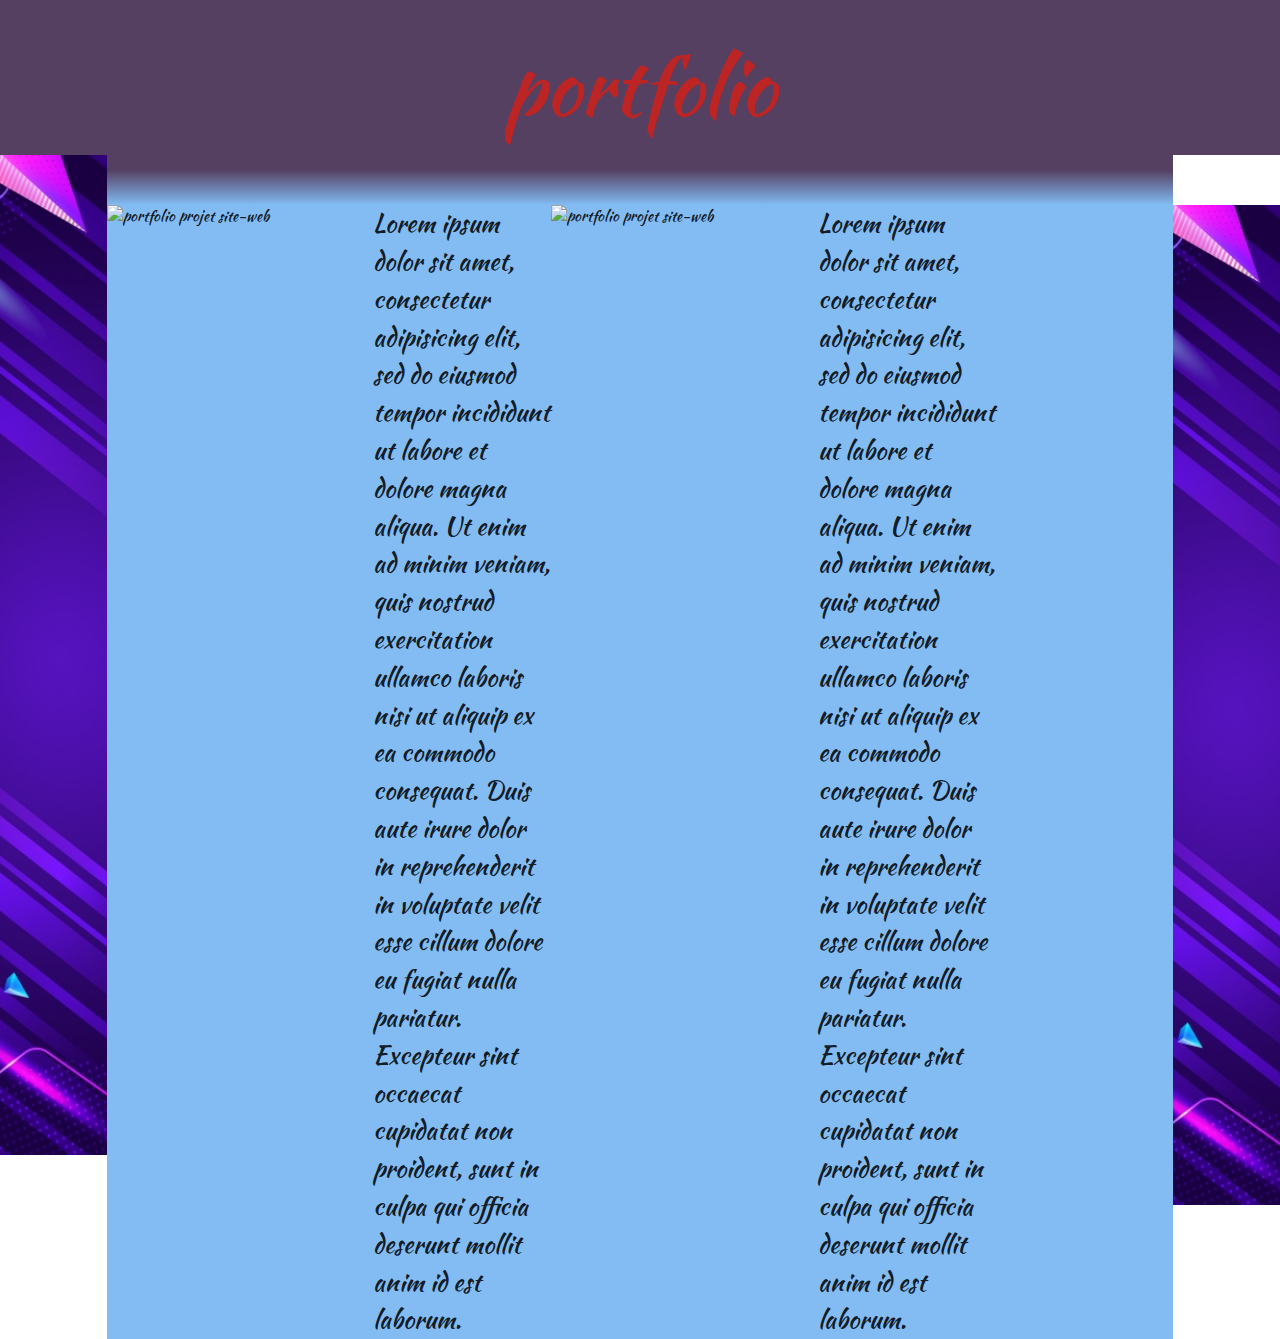
==== Quentin/ index.html @ b7d2b629 "in progress" ====
<!DOCTYPE html>
<html>
  <head>
    <!--Import Google Icon Font-->
    <link href="https://fonts.googleapis.com/icon?family=Material+Icons" rel="stylesheet">
    <!--Import materialize.css-->
    <link type="text/css" rel="stylesheet" href="css/materialize.css"  media="screen,projection"/>

    <!--Let browser know website is optimized for mobile-->
    <meta name="viewport" content="width=device-width, initial-scale=1.0"/>
    <title>portfolio</title>
    <link rel="stylesheet" href="css/style.css">
    <link rel="preconnect" href="https://fonts.googleapis.com">
<link rel="preconnect" href="https://fonts.gstatic.com" crossorigin>
<link href="https://fonts.googleapis.com/css2?family=Kaushan+Script&display=swap" rel="stylesheet">
  </head>

  <body>
    <div class="row">
        <header>
            <div class="col s12 m12 l12 title">
              <h1>portfolio</h1>
            </div>
        </header>
        <div class="main">
          <div class="col l1 parallax-container">
            <div class="parallax"><img src="img/banner.png"></div>
          </div>
          <div class="col s12 m12 l10 trans"></div>
          <div class="col s12 m12 l10 project">
            <img class="col s12 m12 l3" src="img/webq.png" alt="portfolio projet site-web">
            <p class="col s12 m12 l2 flow-text">Lorem ipsum dolor sit amet, consectetur adipisicing elit, sed do eiusmod tempor incididunt ut labore et dolore magna aliqua. Ut enim ad minim veniam, quis nostrud exercitation ullamco laboris nisi ut aliquip ex ea commodo consequat. Duis aute irure dolor in reprehenderit in voluptate velit esse cillum dolore eu fugiat nulla pariatur. Excepteur sint occaecat cupidatat non proident, sunt in culpa qui officia deserunt mollit anim id est laborum.</p>
            <img class="col s12 m12 l3" src="img/webq.png" alt="portfolio projet site-web">
            <p class="col s12 m12 l2 flow-text">Lorem ipsum dolor sit amet, consectetur adipisicing elit, sed do eiusmod tempor incididunt ut labore et dolore magna aliqua. Ut enim ad minim veniam, quis nostrud exercitation ullamco laboris nisi ut aliquip ex ea commodo consequat. Duis aute irure dolor in reprehenderit in voluptate velit esse cillum dolore eu fugiat nulla pariatur. Excepteur sint occaecat cupidatat non proident, sunt in culpa qui officia deserunt mollit anim id est laborum.<p>
          </div>
          <div class="col l1 parallax-container">
            <div class="parallax"><img src="img/banner.png"></div>
          </div>
        </div>
      </div>
    </div>
    <!--JavaScript at end of body for optimized loading-->
    <script type="text/javascript" src="js/jquery.js"></script>
    <script type="text/javascript" src="js/materialize.min.js"></script>
    <script type="text/javascript" src="js/script.js"></script>
  </body>
</html>
---- Quentin/css/style.css ----
html, body{
  padding: 0%;
  margin: 0%;
  width: 100%;
}
body{
  font-family: 'Kaushan Script', cursive;
}

.title{
  text-align: center;
  background-color: #554062;
}

.title h1{
  font-size: 80px;
  color: #bd2424;
}

p{
  margin: 0
}

.trans {
  height: 50px;
  background: linear-gradient(180deg, rgba(85,64,98,1) 30%, rgba(130,188,243,1) 100%);
}

.project{
  background-color: #82bcf3;
}

.parallax-container{
  z-index: 1;
  height: 1000px;
}
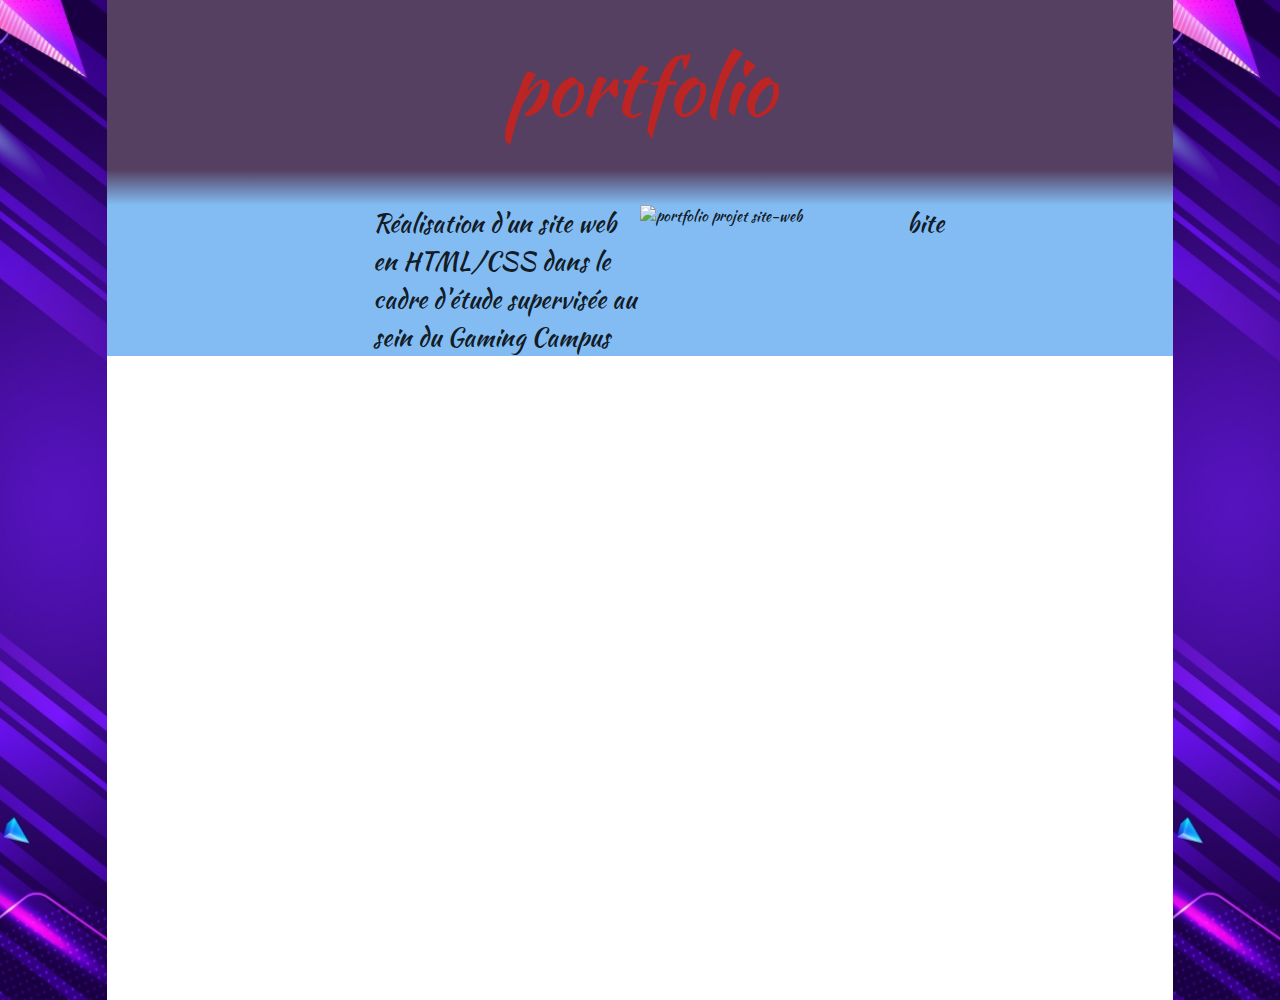
==== commit adbfa00c: "carrousel" ====
--- a/Quentin/ index.html
+++ b/Quentin/ index.html
@@ -17,25 +17,31 @@
 
   <body>
     <div class="row">
-        <header>
+      <div class="main">
+      <div class="col l1 parallax-container">
+        <div class="parallax"><img src="img/banner.png"></div>
+      </div>
+          <div class="col s12 m12 l10 project">
+            <header>
             <div class="col s12 m12 l12 title">
               <h1>portfolio</h1>
             </div>
-        </header>
-        <div class="main">
-          <div class="col l1 parallax-container">
-            <div class="parallax"><img src="img/banner.png"></div>
+          </header>
+            <div class="col s12 m12 l12 trans"></div>
+            <div class="carousel carousel-slider col s12 m12 l3">
+              <a class="carousel-item" href="#one!"><img src="img/webq.png"></a>
+              <a class="carousel-item" href="#two!"><img src="img/webg.png"></a>
+              <a class="carousel-item" href="#three!"><img src="img/webc1.png"></a>
+              <a class="carousel-item" href="#four!"><img src="img/webc2.png"></a>
+              <a class="carousel-item" href="#five!"><img src="img/webco.png"></a>
+            </div>
+            <p class="col s12 m12 l3 flow-text">Réalisation d'un site web en HTML/CSS dans le cadre d'étude supervisée au sein du Gaming Campus</p>
+            <img class="col s12 m12 l3" src="img/webq.png" alt="portfolio projet site-web">
+            <p class="col s12 m12 l3 flow-text">bite<p>
           </div>
-          <div class="col s12 m12 l10 trans"></div>
-          <div class="col s12 m12 l10 project">
-            <img class="col s12 m12 l3" src="img/webq.png" alt="portfolio projet site-web">
-            <p class="col s12 m12 l2 flow-text">Lorem ipsum dolor sit amet, consectetur adipisicing elit, sed do eiusmod tempor incididunt ut labore et dolore magna aliqua. Ut enim ad minim veniam, quis nostrud exercitation ullamco laboris nisi ut aliquip ex ea commodo consequat. Duis aute irure dolor in reprehenderit in voluptate velit esse cillum dolore eu fugiat nulla pariatur. Excepteur sint occaecat cupidatat non proident, sunt in culpa qui officia deserunt mollit anim id est laborum.</p>
-            <img class="col s12 m12 l3" src="img/webq.png" alt="portfolio projet site-web">
-            <p class="col s12 m12 l2 flow-text">Lorem ipsum dolor sit amet, consectetur adipisicing elit, sed do eiusmod tempor incididunt ut labore et dolore magna aliqua. Ut enim ad minim veniam, quis nostrud exercitation ullamco laboris nisi ut aliquip ex ea commodo consequat. Duis aute irure dolor in reprehenderit in voluptate velit esse cillum dolore eu fugiat nulla pariatur. Excepteur sint occaecat cupidatat non proident, sunt in culpa qui officia deserunt mollit anim id est laborum.<p>
-          </div>
-          <div class="col l1 parallax-container">
-            <div class="parallax"><img src="img/banner.png"></div>
-          </div>
+        </div>
+        <div class="col l1 parallax-container">
+          <div class="parallax"><img src="img/banner.png"></div>
         </div>
       </div>
     </div>
--- a/Quentin/css/style.css
+++ b/Quentin/css/style.css
@@ -21,13 +21,13 @@
   margin: 0
 }
 
+.project{
+  background-color: #82bcf3;
+}
+
 .trans {
   height: 50px;
   background: linear-gradient(180deg, rgba(85,64,98,1) 30%, rgba(130,188,243,1) 100%);
-}
-
-.project{
-  background-color: #82bcf3;
 }
 
 .parallax-container{
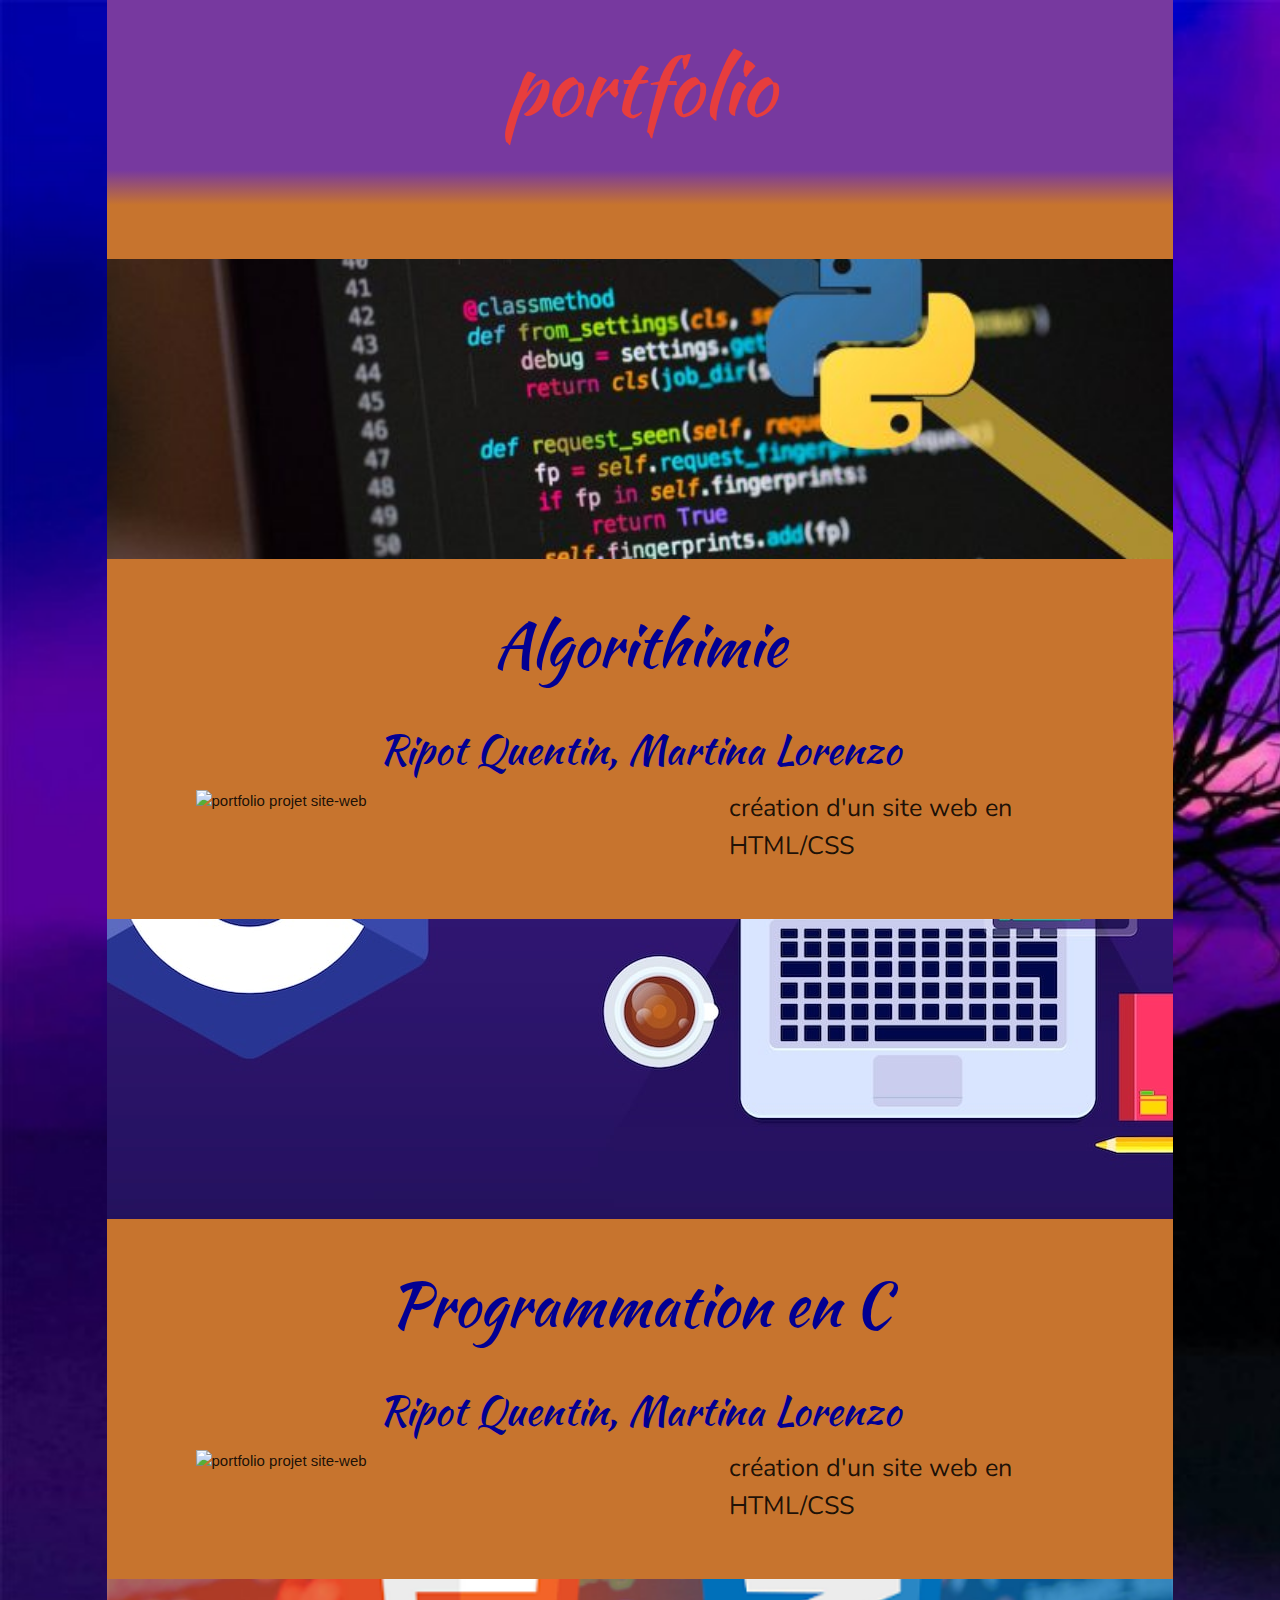
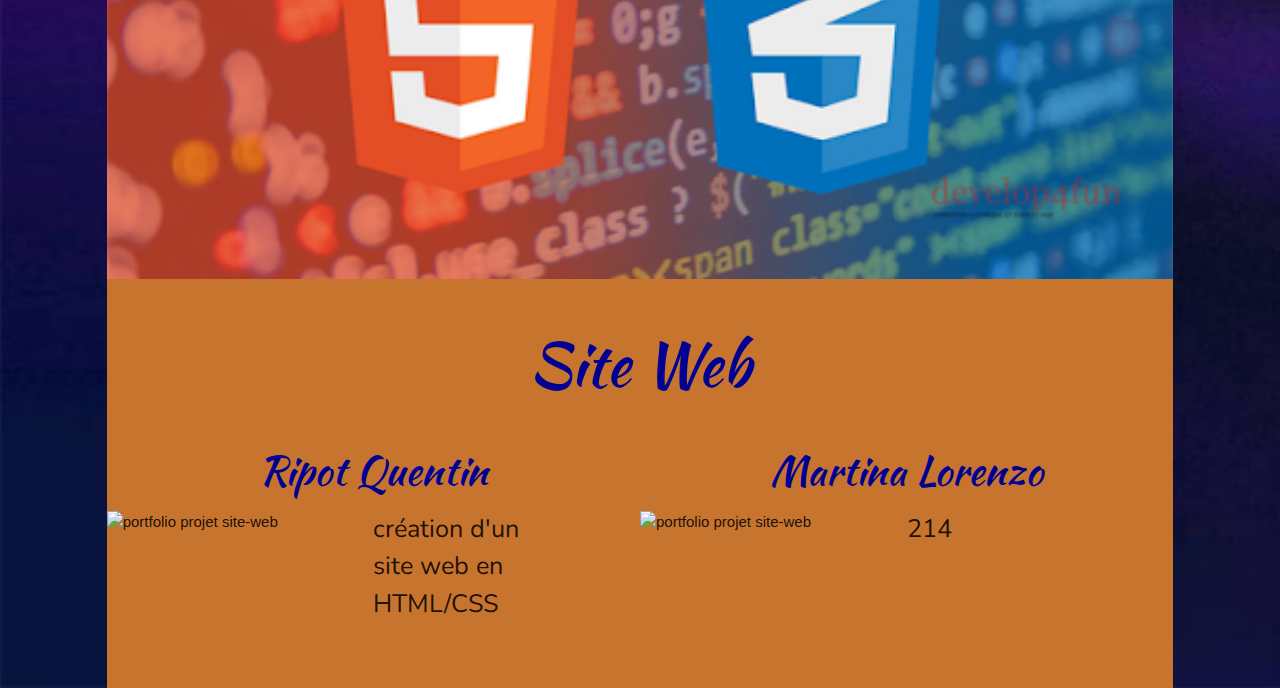
==== commit 5968e697: "mise en forme page d'accueil" ====
--- a/Quentin/ index.html
+++ b/Quentin/ index.html
@@ -11,40 +11,62 @@
     <title>portfolio</title>
     <link rel="stylesheet" href="css/style.css">
     <link rel="preconnect" href="https://fonts.googleapis.com">
-<link rel="preconnect" href="https://fonts.gstatic.com" crossorigin>
-<link href="https://fonts.googleapis.com/css2?family=Kaushan+Script&display=swap" rel="stylesheet">
+    <link rel="preconnect" href="https://fonts.gstatic.com" crossorigin>
+    <link href="https://fonts.googleapis.com/css2?family=Kaushan+Script&family=Nunito:wght@300&display=swap" rel="stylesheet">
   </head>
 
   <body>
-    <div class="row">
-      <div class="main">
-      <div class="col l1 parallax-container">
-        <div class="parallax"><img src="img/banner.png"></div>
-      </div>
-          <div class="col s12 m12 l10 project">
-            <header>
-            <div class="col s12 m12 l12 title">
-              <h1>portfolio</h1>
+      <div class="bg">
+        <header>
+          <div class="row">
+          <div class="col s12 m12 l10 offset-l1 title">
+            <h1>portfolio</h1>
+          </div>
+          <div class="col s12 m12 l10 offset-l1 trans"></div>
+        </div>
+        </header>
+
+        <div class="row">
+          <div class="col l10 offset-l1 bg_main">
+            <div class="col push projectpyth">
+              <div class="col s12 m12 l12 parallax-container">
+                <div class="parallax">
+                  <img src="img/prog.jpg">
+                </div>
+              </div>
+              <h2>Algorithimie</h2>
+              <h3 class="col s12 m12 l12">Ripot Quentin, Martina Lorenzo</h3>
+              <img class="col s12 m12 l6 offset-l1" src="img/webq.png" alt="portfolio projet site-web">
+              <p class="col s12 m12 l4 flow-text">création d'un site web en HTML/CSS</p>
             </div>
-          </header>
-            <div class="col s12 m12 l12 trans"></div>
-            <div class="carousel carousel-slider col s12 m12 l3">
-              <a class="carousel-item" href="#one!"><img src="img/webq.png"></a>
-              <a class="carousel-item" href="#two!"><img src="img/webg.png"></a>
-              <a class="carousel-item" href="#three!"><img src="img/webc1.png"></a>
-              <a class="carousel-item" href="#four!"><img src="img/webc2.png"></a>
-              <a class="carousel-item" href="#five!"><img src="img/webco.png"></a>
+            <div class="col push projectc">
+              <div class="col s12 m12 l12 parallax-container">
+                <div class="parallax">
+                  <img src="img/c.jpg">
+                </div>
+              </div>
+              <h2>Programmation en C</h2>
+              <h3 class="col s12 m12 l12">Ripot Quentin, Martina Lorenzo</h3>
+              <img class="col s12 m12 l6 offset-l1" src="img/webq.png" alt="portfolio projet site-web">
+              <p class="col s12 m12 l4 flow-text">création d'un site web en HTML/CSS</p>
             </div>
-            <p class="col s12 m12 l3 flow-text">Réalisation d'un site web en HTML/CSS dans le cadre d'étude supervisée au sein du Gaming Campus</p>
-            <img class="col s12 m12 l3" src="img/webq.png" alt="portfolio projet site-web">
-            <p class="col s12 m12 l3 flow-text">bite<p>
+            <div class="projectweb">
+              <div class="col s12 m12 l12 parallax-container">
+                <div class="parallax">
+                  <img src="img/html.png">
+                </div>
+              </div>
+              <h2>Site Web</h2>
+              <h3 class="col s12 m12 l6">Ripot Quentin</h3>
+              <h3 class="col s12 m12 l6">Martina Lorenzo</h3>
+              <img class="col s12 m12 l3" src="img/webq.png" alt="portfolio projet site-web">
+              <p class="col s12 m12 l2 flow-text">création d'un site web en HTML/CSS</p>
+              <img class="col s12 m12 l3 offset-l1" src="img/webq.png" alt="portfolio projet site-web">
+              <p class="col s12 m12 l2 flow-text">214<p>
+            </div>
           </div>
         </div>
-        <div class="col l1 parallax-container">
-          <div class="parallax"><img src="img/banner.png"></div>
-        </div>
       </div>
-    </div>
     <!--JavaScript at end of body for optimized loading-->
     <script type="text/javascript" src="js/jquery.js"></script>
     <script type="text/javascript" src="js/materialize.min.js"></script>
--- a/Quentin/css/style.css
+++ b/Quentin/css/style.css
@@ -1,36 +1,60 @@
 html, body{
   padding: 0%;
   margin: 0%;
-  width: 100%;
 }
-body{
+h1, h2, h3, h4{
   font-family: 'Kaushan Script', cursive;
+  text-align: center;
+}
+
+.bg{
+  background-image: url(../img/bannera.jpg);
+  background-size: cover;
+
+  z-index: -1;
 }
 
 .title{
   text-align: center;
-  background-color: #554062;
+  background-color: #77399f;
 }
 
-.title h1{
+h1{
   font-size: 80px;
-  color: #bd2424;
+  color: #e73d3d;
+}
+
+h2{
+  font-size: 60px;
+  color: #020092;
+}
+
+h3{
+  font-size: 40px;
+  color: #020092;
 }
 
 p{
-  margin: 0
-}
-
-.project{
-  background-color: #82bcf3;
+  font-family: 'Nunito', sans-serif;
+  margin: 0;
 }
 
 .trans {
   height: 50px;
-  background: linear-gradient(180deg, rgba(85,64,98,1) 30%, rgba(130,188,243,1) 100%);
+  background: linear-gradient(180deg, rgba(119,57,159,1) 30%, rgba(199,116,46,1) 100%);
 }
 
-.parallax-container{
-  z-index: 1;
-  height: 1000px;
+.bg_main{
+  background-color: #c7742e;
+  padding-bottom: 5%;
 }
+
+.parallax-container {
+  margin-top: 5%;
+  margin-bottom: 5%;
+  height: 300px;
+}
+
+.parallax-container .parallax {
+  z-index: 2;
+}
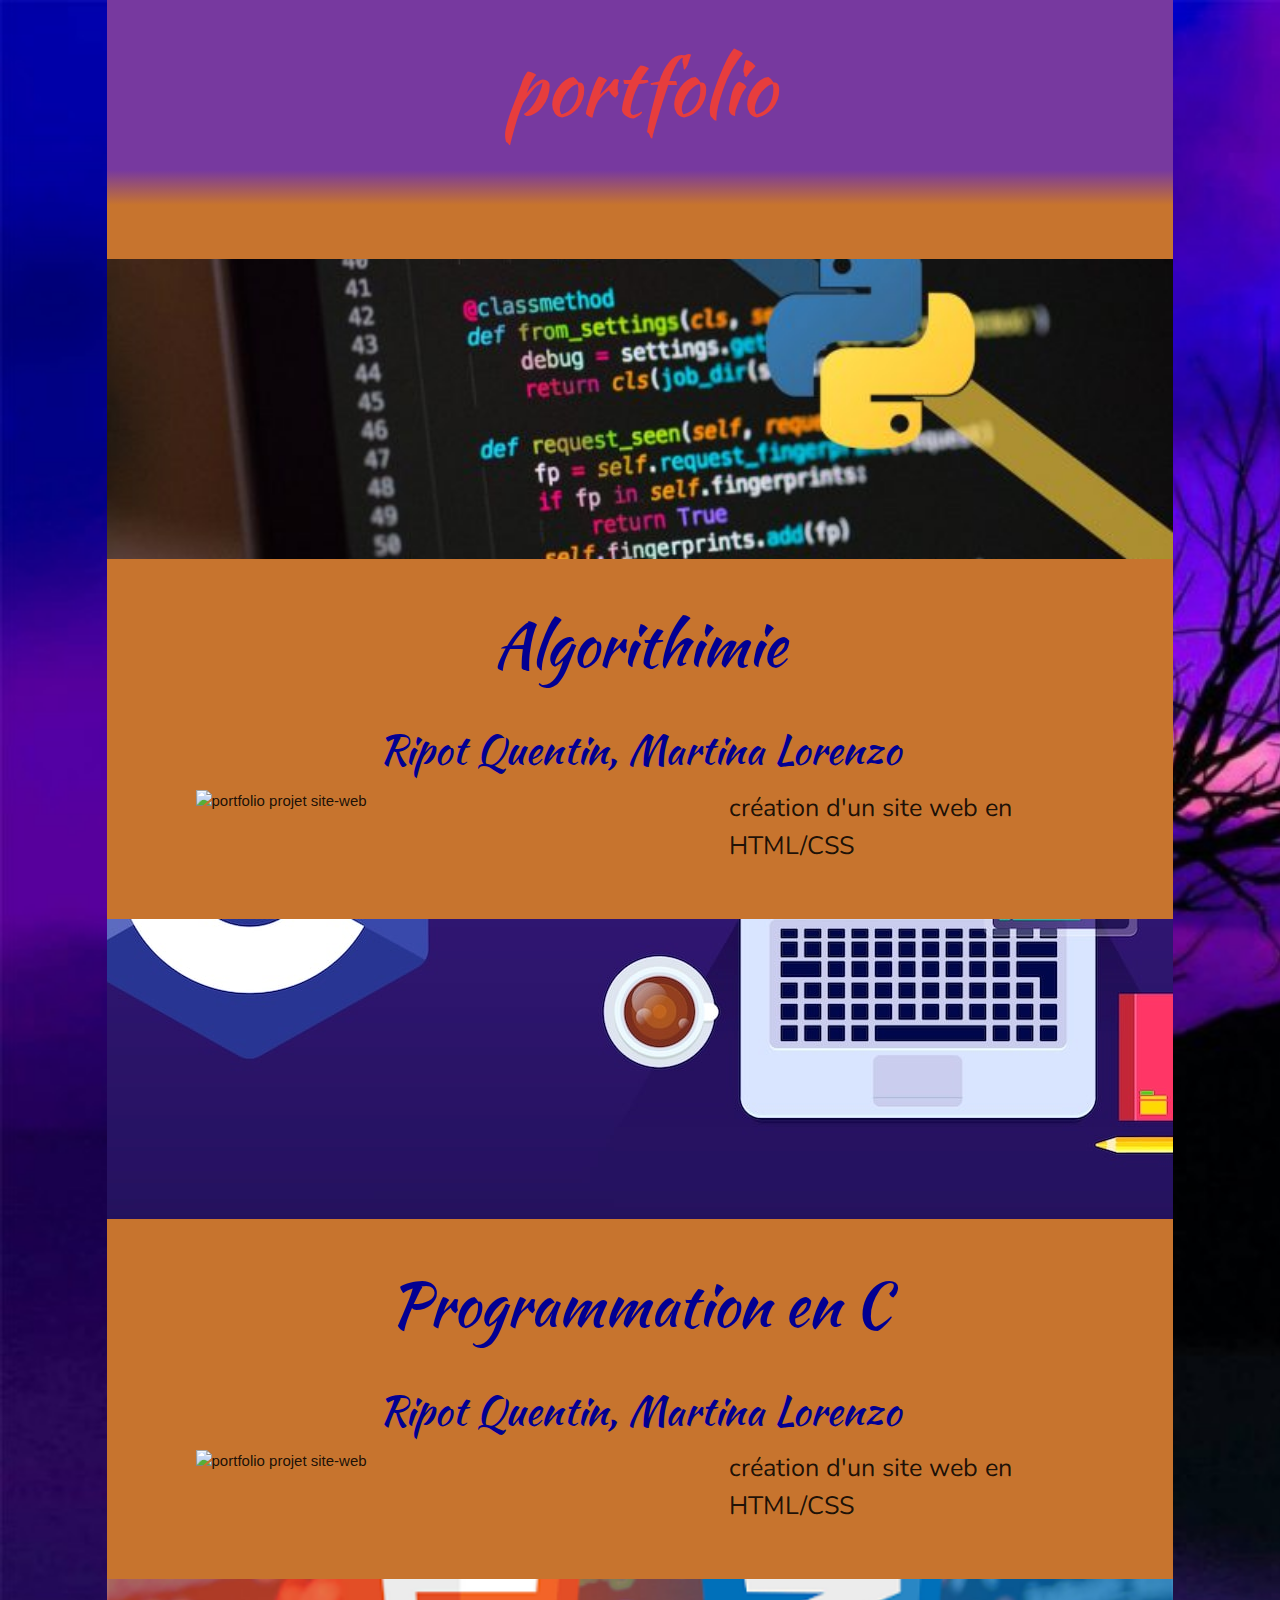
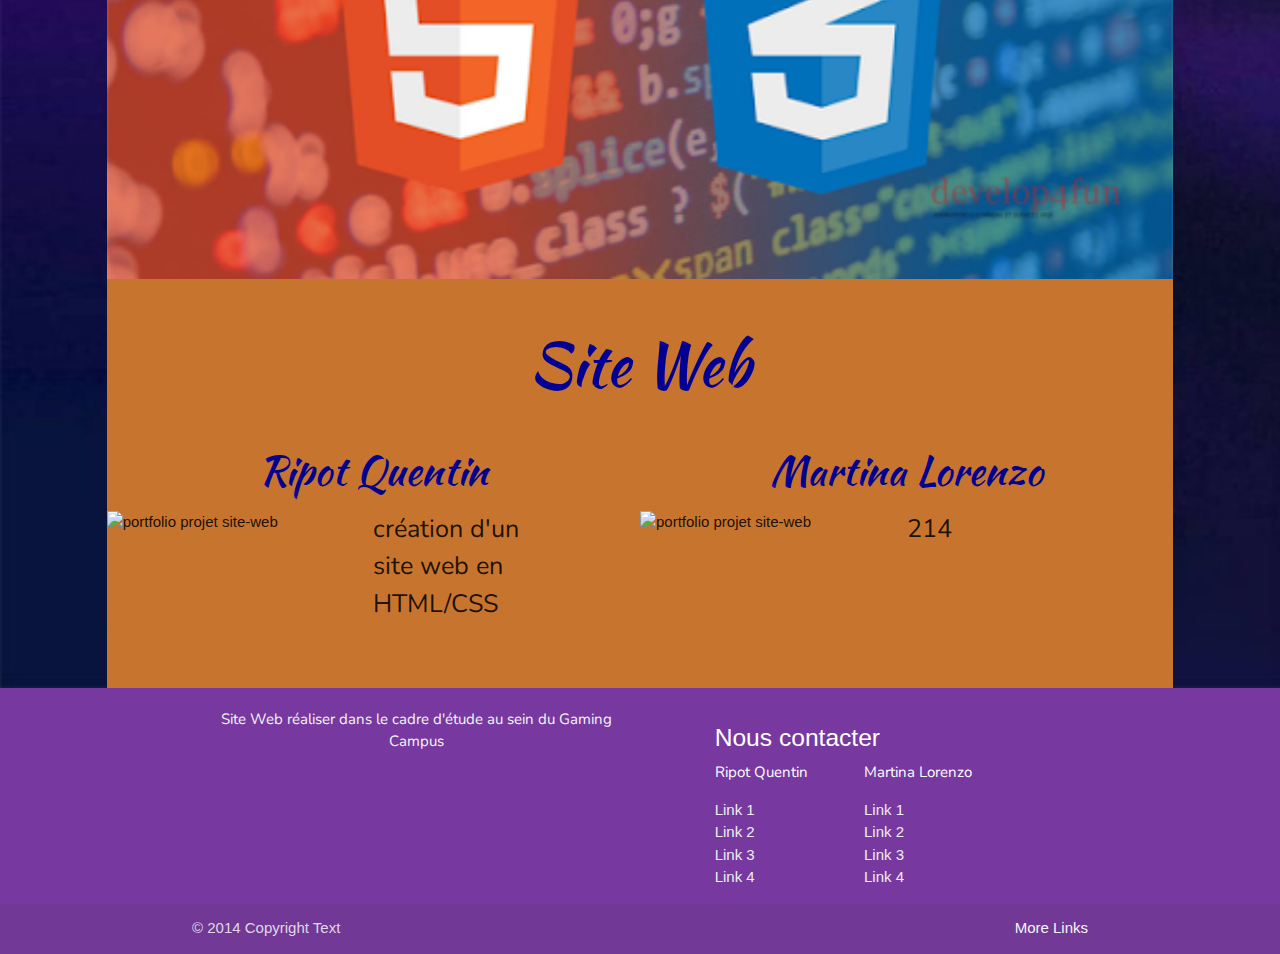
==== commit 96dc6514: "ptit a ptit je te pete le fiak" ====
--- a/Quentin/ index.html
+++ b/Quentin/ index.html
@@ -67,6 +67,38 @@
           </div>
         </div>
       </div>
+      <footer class="page-footer">
+        <div class="container">
+          <div class="row">
+            <div class="col l6 s12 text_footer">
+              <p class="grey-text text-lighten-4 center-align valign-wrapper">Site Web réaliser dans le cadre d'étude au sein du Gaming Campus</p>
+            </div>
+            <div class="col l4 offset-l1 s12">
+              <h5 class="white-text">Nous contacter</h5>
+              <p class="col s12 l6 left-align">Ripot Quentin</p>
+              <p class="col s12 l6">Martina Lorenzo</p>
+              <ul class="col l6 left-align">
+                <li><a class="grey-text text-lighten-3" href="#!">Link 1</a></li>
+                <li><a class="grey-text text-lighten-3" href="#!">Link 2</a></li>
+                <li><a class="grey-text text-lighten-3" href="#!">Link 3</a></li>
+                <li><a class="grey-text text-lighten-3" href="#!">Link 4</a></li>
+              </ul>
+              <ul class="col l6 left-align">
+                <li><a class="grey-text text-lighten-3" href="#!">Link 1</a></li>
+                <li><a class="grey-text text-lighten-3" href="#!">Link 2</a></li>
+                <li><a class="grey-text text-lighten-3" href="#!">Link 3</a></li>
+                <li><a class="grey-text text-lighten-3" href="#!">Link 4</a></li>
+              </ul>
+            </div>
+          </div>
+        </div>
+        <div class="footer-copyright">
+          <div class="container">
+          © 2014 Copyright Text
+          <a class="grey-text text-lighten-4 right" href="#!">More Links</a>
+          </div>
+        </div>
+      </footer>
     <!--JavaScript at end of body for optimized loading-->
     <script type="text/javascript" src="js/jquery.js"></script>
     <script type="text/javascript" src="js/materialize.min.js"></script>
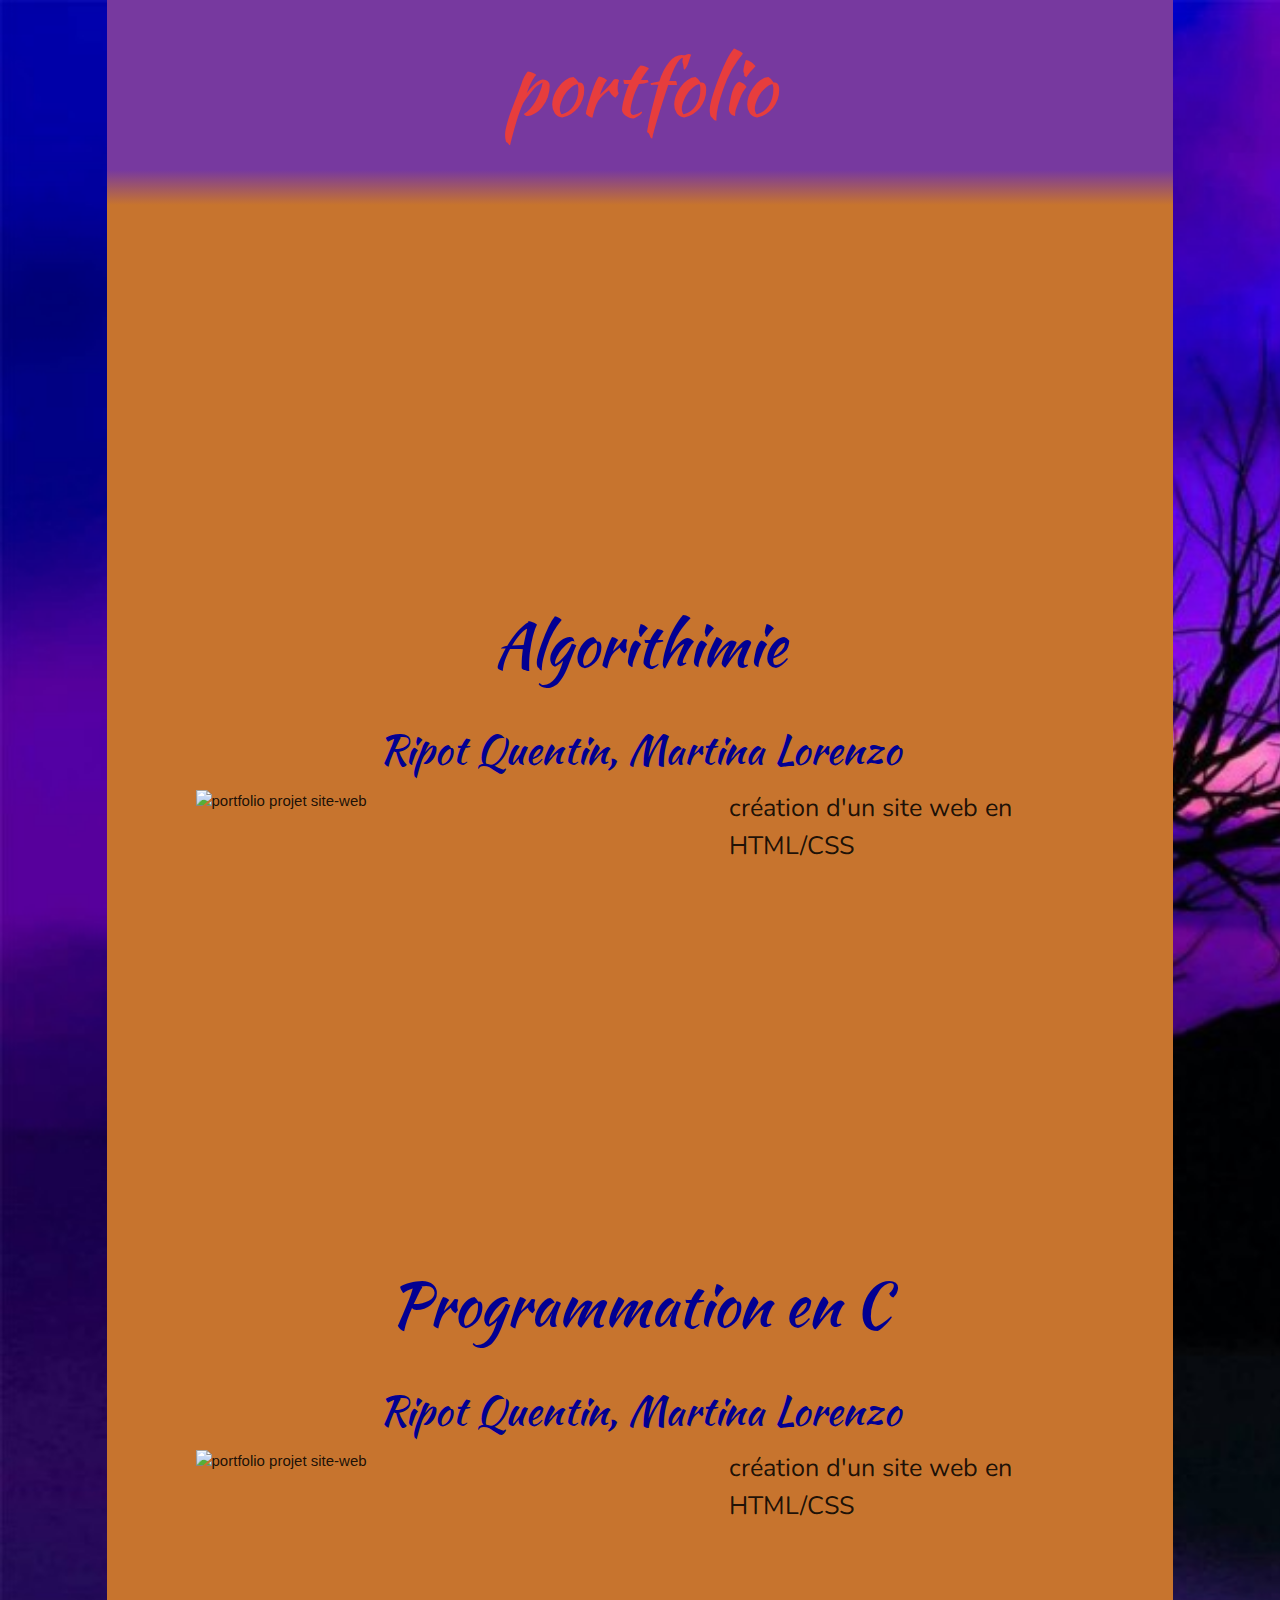
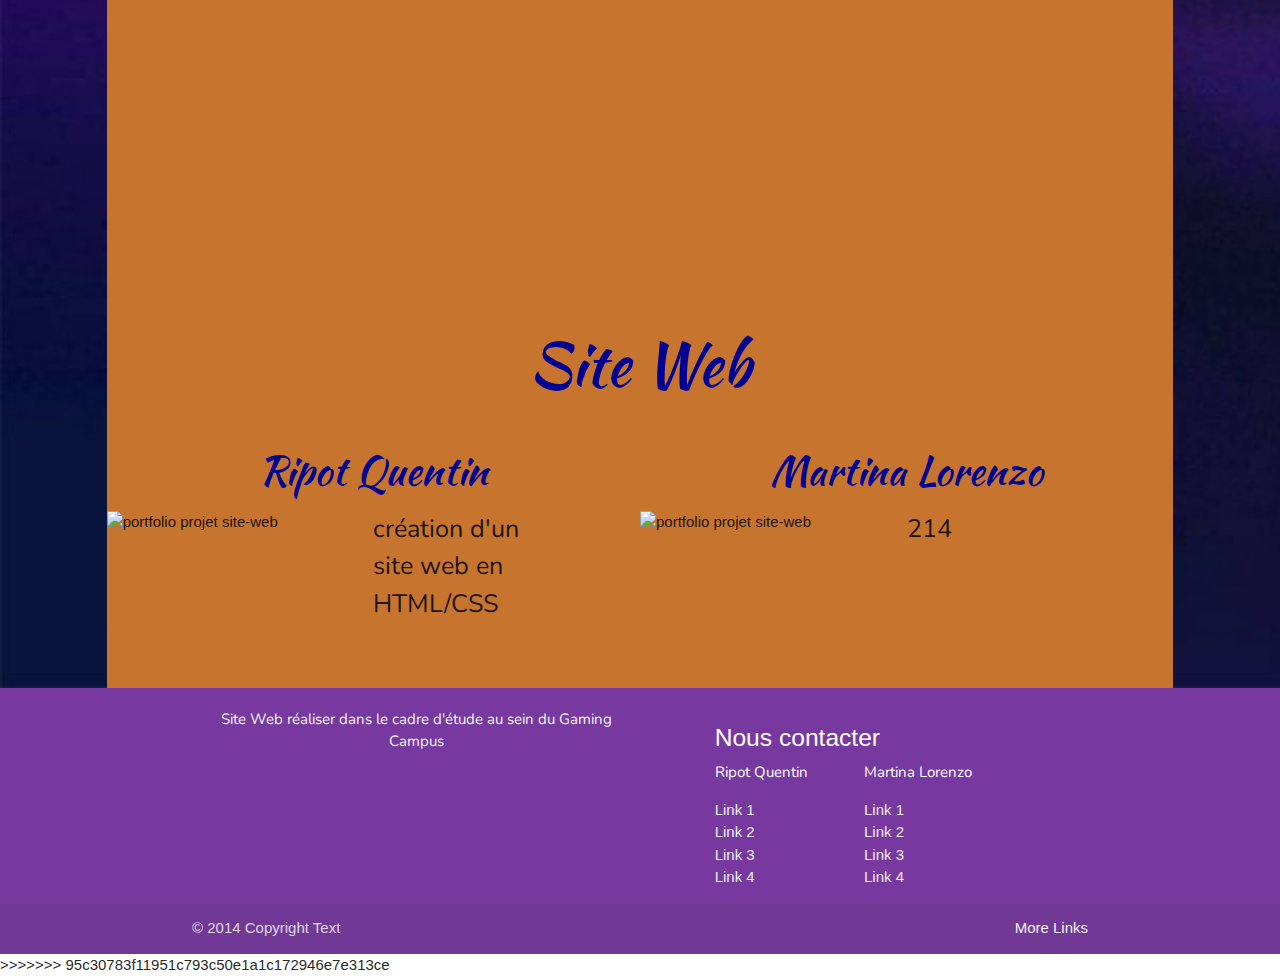
==== commit 078291da: "Merge branch 'master' of https://github.com/KingPrime69/projet-4" ====
--- a/Quentin/ index.html
+++ b/Quentin/ index.html
@@ -99,6 +99,7 @@
           </div>
         </div>
       </footer>
+>>>>>>> 95c30783f11951c793c50e1a1c172946e7e313ce
     <!--JavaScript at end of body for optimized loading-->
     <script type="text/javascript" src="js/jquery.js"></script>
     <script type="text/javascript" src="js/materialize.min.js"></script>
--- a/Quentin/css/style.css
+++ b/Quentin/css/style.css
@@ -39,6 +39,10 @@
   margin: 0;
 }
 
+.project{
+  background-color: #82bcf3;
+}
+
 .trans {
   height: 50px;
   background: linear-gradient(180deg, rgba(119,57,159,1) 30%, rgba(199,116,46,1) 100%);
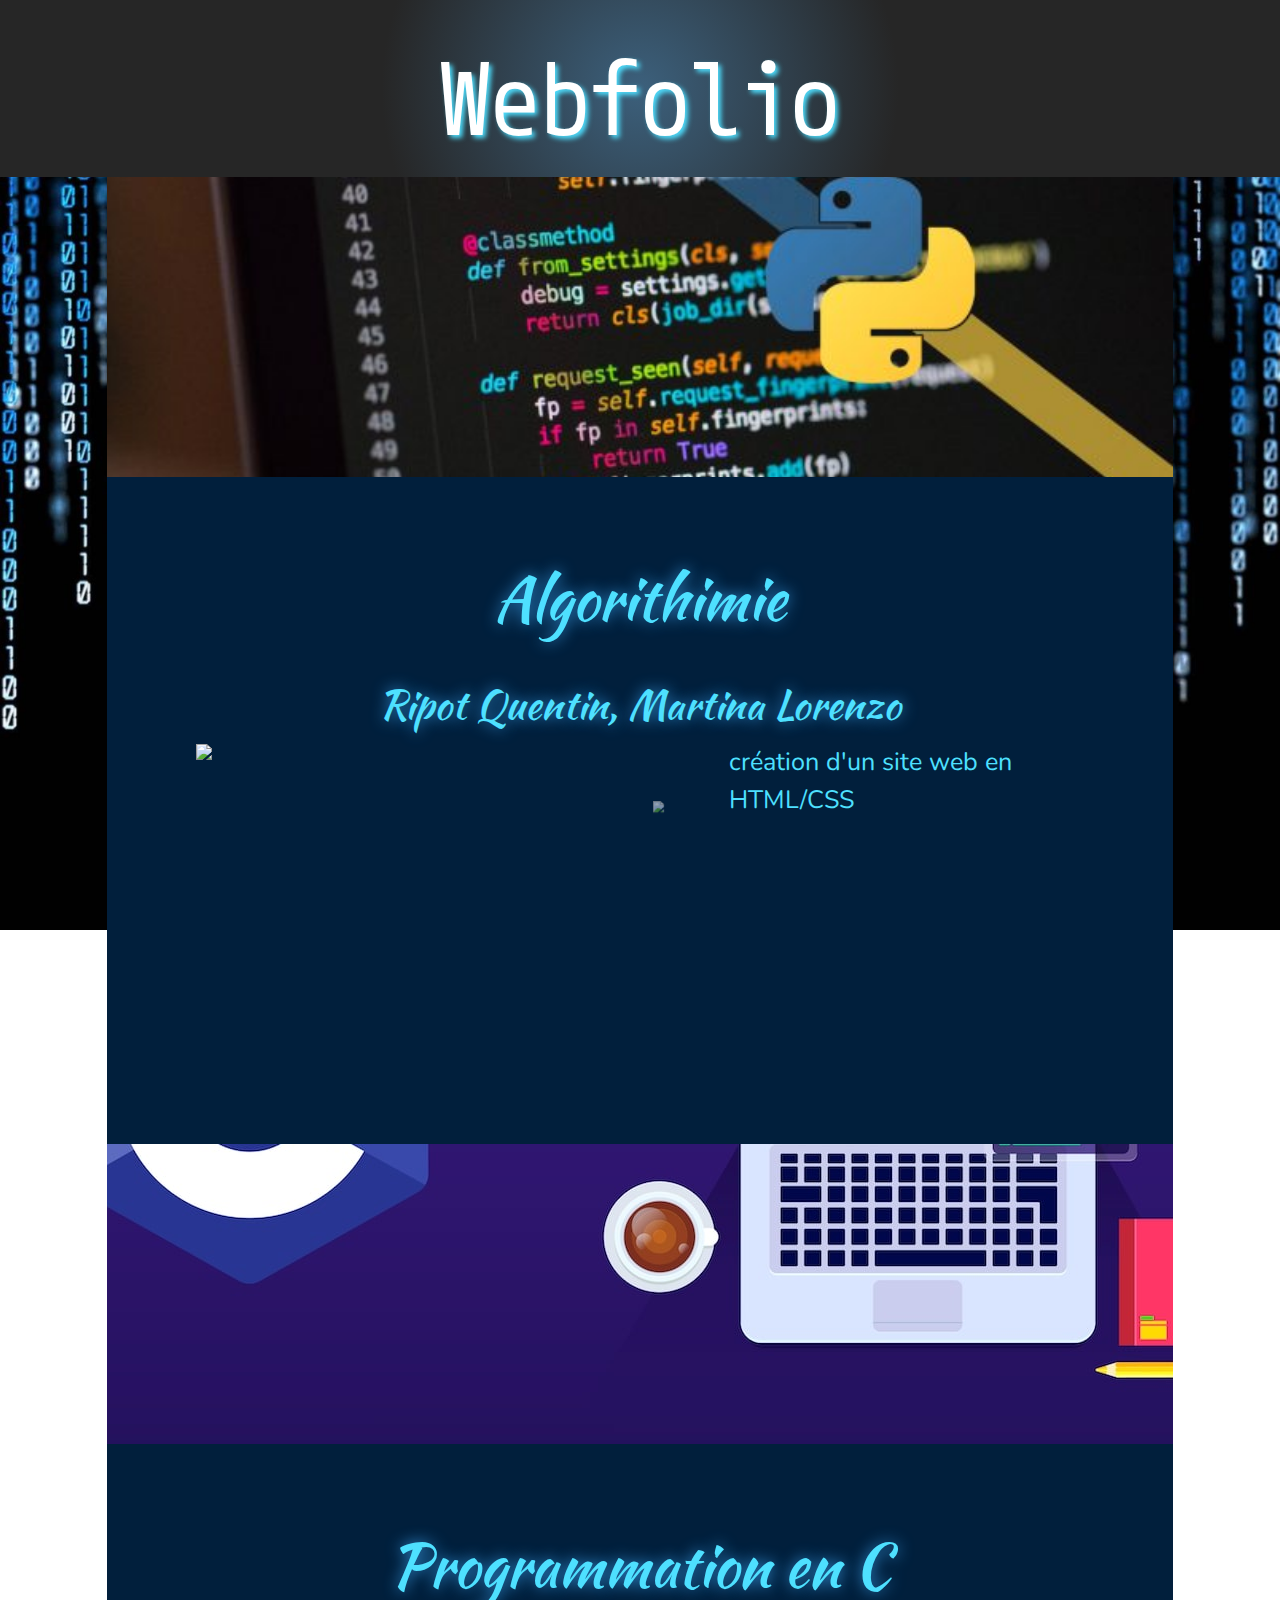
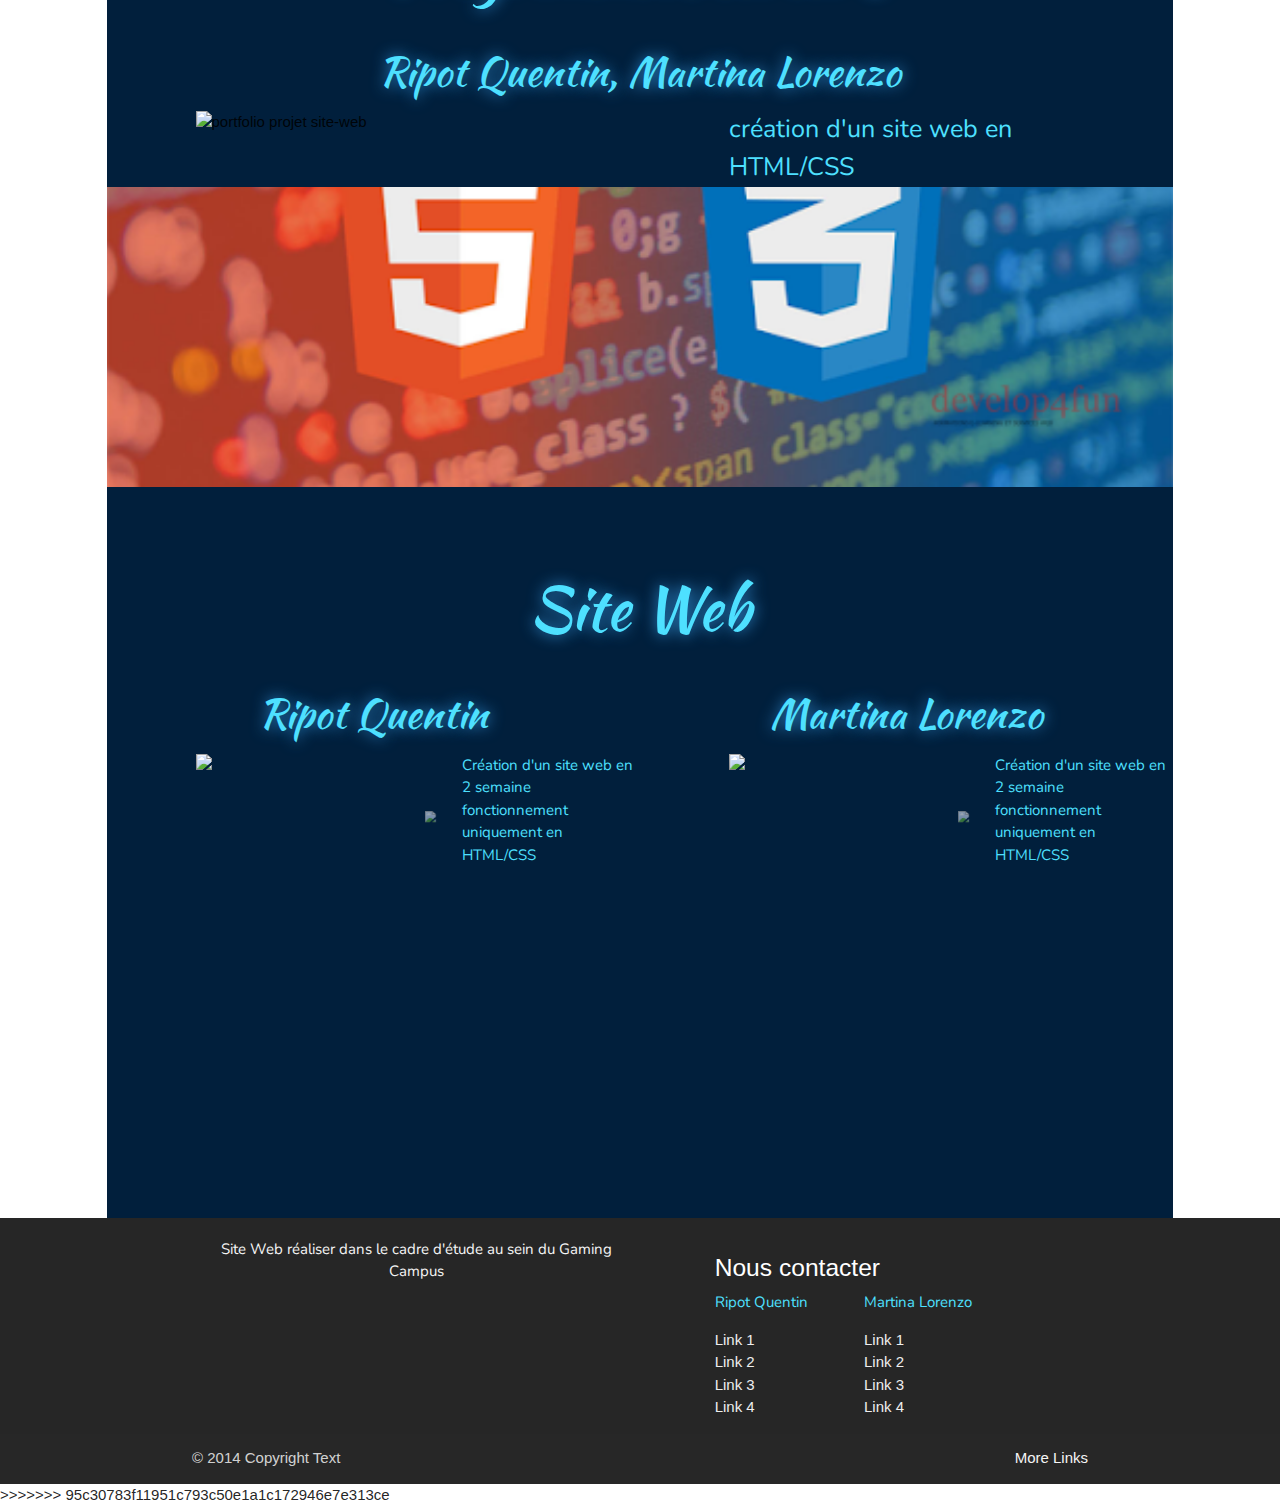
==== commit 790334d9: "new design" ====
--- a/Quentin/ index.html
+++ b/Quentin/ index.html
@@ -13,39 +13,45 @@
     <link rel="preconnect" href="https://fonts.googleapis.com">
     <link rel="preconnect" href="https://fonts.gstatic.com" crossorigin>
     <link href="https://fonts.googleapis.com/css2?family=Kaushan+Script&family=Nunito:wght@300&display=swap" rel="stylesheet">
+    <link href="https://fonts.googleapis.com/css2?family=M+PLUS+Code+Latin:wght@500&display=swap" rel="stylesheet">
   </head>
 
   <body>
       <div class="bg">
         <header>
           <div class="row">
-          <div class="col s12 m12 l10 offset-l1 title">
-            <h1>portfolio</h1>
+          <div class="col s12 m12 l12 title">
+            <h1>Webfolio</h1>
           </div>
-          <div class="col s12 m12 l10 offset-l1 trans"></div>
         </div>
         </header>
 
         <div class="row">
           <div class="col l10 offset-l1 bg_main">
-            <div class="col push projectpyth">
+            <div class="projectpyth">
               <div class="col s12 m12 l12 parallax-container">
                 <div class="parallax">
                   <img src="img/prog.jpg">
                 </div>
               </div>
-              <h2>Algorithimie</h2>
+              <h2 class="col s12 m12 l12">Algorithimie</h2>
               <h3 class="col s12 m12 l12">Ripot Quentin, Martina Lorenzo</h3>
-              <img class="col s12 m12 l6 offset-l1" src="img/webq.png" alt="portfolio projet site-web">
+              <div class="col s12 m12 l6 offset-l1 carousel carousel-slider">
+                <a class="carousel-item" href="#one!"><img src="img/mainq.png"></a>
+                <a class="carousel-item" href="#two!"><img src="img/blueq.png"></a>
+                <a class="carousel-item" href="#three!"><img src="img/greenq.png"></a>
+                <a class="carousel-item" href="#four!"><img src="img/redq.png"></a>
+                <a class="carousel-item" href="#five!"><img src="img/codehtml.png"></a>
+              </div>
               <p class="col s12 m12 l4 flow-text">création d'un site web en HTML/CSS</p>
             </div>
-            <div class="col push projectc">
+            <div class="projectc">
               <div class="col s12 m12 l12 parallax-container">
                 <div class="parallax">
                   <img src="img/c.jpg">
                 </div>
               </div>
-              <h2>Programmation en C</h2>
+              <h2 class="col push l12">Programmation en C</h2>
               <h3 class="col s12 m12 l12">Ripot Quentin, Martina Lorenzo</h3>
               <img class="col s12 m12 l6 offset-l1" src="img/webq.png" alt="portfolio projet site-web">
               <p class="col s12 m12 l4 flow-text">création d'un site web en HTML/CSS</p>
@@ -56,13 +62,25 @@
                   <img src="img/html.png">
                 </div>
               </div>
-              <h2>Site Web</h2>
+              <h2 class="col s12 m12 l12">Site Web</h2>
               <h3 class="col s12 m12 l6">Ripot Quentin</h3>
               <h3 class="col s12 m12 l6">Martina Lorenzo</h3>
-              <img class="col s12 m12 l3" src="img/webq.png" alt="portfolio projet site-web">
-              <p class="col s12 m12 l2 flow-text">création d'un site web en HTML/CSS</p>
-              <img class="col s12 m12 l3 offset-l1" src="img/webq.png" alt="portfolio projet site-web">
-              <p class="col s12 m12 l2 flow-text">214<p>
+              <div class="col s12 m12 l3 offset-l1 carousel carousel-slider">
+                <a class="carousel-item" href="#one!"><img src="img/mainq.png"></a>
+                <a class="carousel-item" href="#two!"><img src="img/blueq.png"></a>
+                <a class="carousel-item" href="#three!"><img src="img/greenq.png"></a>
+                <a class="carousel-item" href="#four!"><img src="img/redq.png"></a>
+                <a class="carousel-item" href="#five!"><img src="img/codehtml.png"></a>
+              </div>
+              <p class="col s12 m12 l2">Création d'un site web en 2 semaine fonctionnement uniquement en HTML/CSS</p>
+              <div class="col s12 m12 l3 offset-l1 carousel carousel-slider">
+                <a class="carousel-item" href="#one!"><img src="img/mainq.png"></a>
+                <a class="carousel-item" href="#two!"><img src="img/blueq.png"></a>
+                <a class="carousel-item" href="#three!"><img src="img/greenq.png"></a>
+                <a class="carousel-item" href="#four!"><img src="img/redq.png"></a>
+                <a class="carousel-item" href="#five!"><img src="img/codehtml.png"></a>
+              </div>
+              <p class="col s12 m12 l2">Création d'un site web en 2 semaine fonctionnement uniquement en HTML/CSS</p>
             </div>
           </div>
         </div>
--- a/Quentin/css/style.css
+++ b/Quentin/css/style.css
@@ -8,33 +8,45 @@
 }
 
 .bg{
-  background-image: url(../img/bannera.jpg);
+  background-image: url(../img/bannnera.jpg);
   background-size: cover;
+  z-index: -1;
+  background-size: cover;
+  background-position: center;
+  background-repeat: no-repeat;
+  background-attachment: fixed;
+}
 
-  z-index: -1;
+header{
+
 }
 
 .title{
-  text-align: center;
-  background-color: #77399f;
+  background: radial-gradient(circle, rgba(60,96,124,1) 0%, rgba(38,38,38,1) 40%);
+  border-bottom: 5px white;
 }
 
 h1{
-  font-size: 80px;
-  color: #e73d3d;
+  font-family: 'M PLUS Code Latin', sans-serif;
+  font-size: 100px;
+  color: white;
+  text-shadow: 3px 3px 5px #4ee0ff;
 }
+ h2, h3{
+   color: #4ee0ff;
+   text-shadow: 0px 0px 15px #328fd4;
+ }
 
 h2{
   font-size: 60px;
-  color: #020092;
 }
 
 h3{
   font-size: 40px;
-  color: #020092;
 }
 
 p{
+  color: #4ee0ff;
   font-family: 'Nunito', sans-serif;
   margin: 0;
 }
@@ -45,20 +57,23 @@
 
 .trans {
   height: 50px;
-  background: linear-gradient(180deg, rgba(119,57,159,1) 30%, rgba(199,116,46,1) 100%);
+  background: linear-gradient(180deg, rgba(38,38,38,1) 40%, rgba(1,31,60,1) 100%);
 }
 
 .bg_main{
-  background-color: #c7742e;
+  background-color: #011f3c;
   padding-bottom: 5%;
 }
 
 .parallax-container {
-  margin-top: 5%;
   margin-bottom: 5%;
   height: 300px;
 }
 
-.parallax-container .parallax {
+.parallax-container .parallax{
   z-index: 2;
 }
+
+.carousel .carousel-slider{
+  height: 200px;
+}
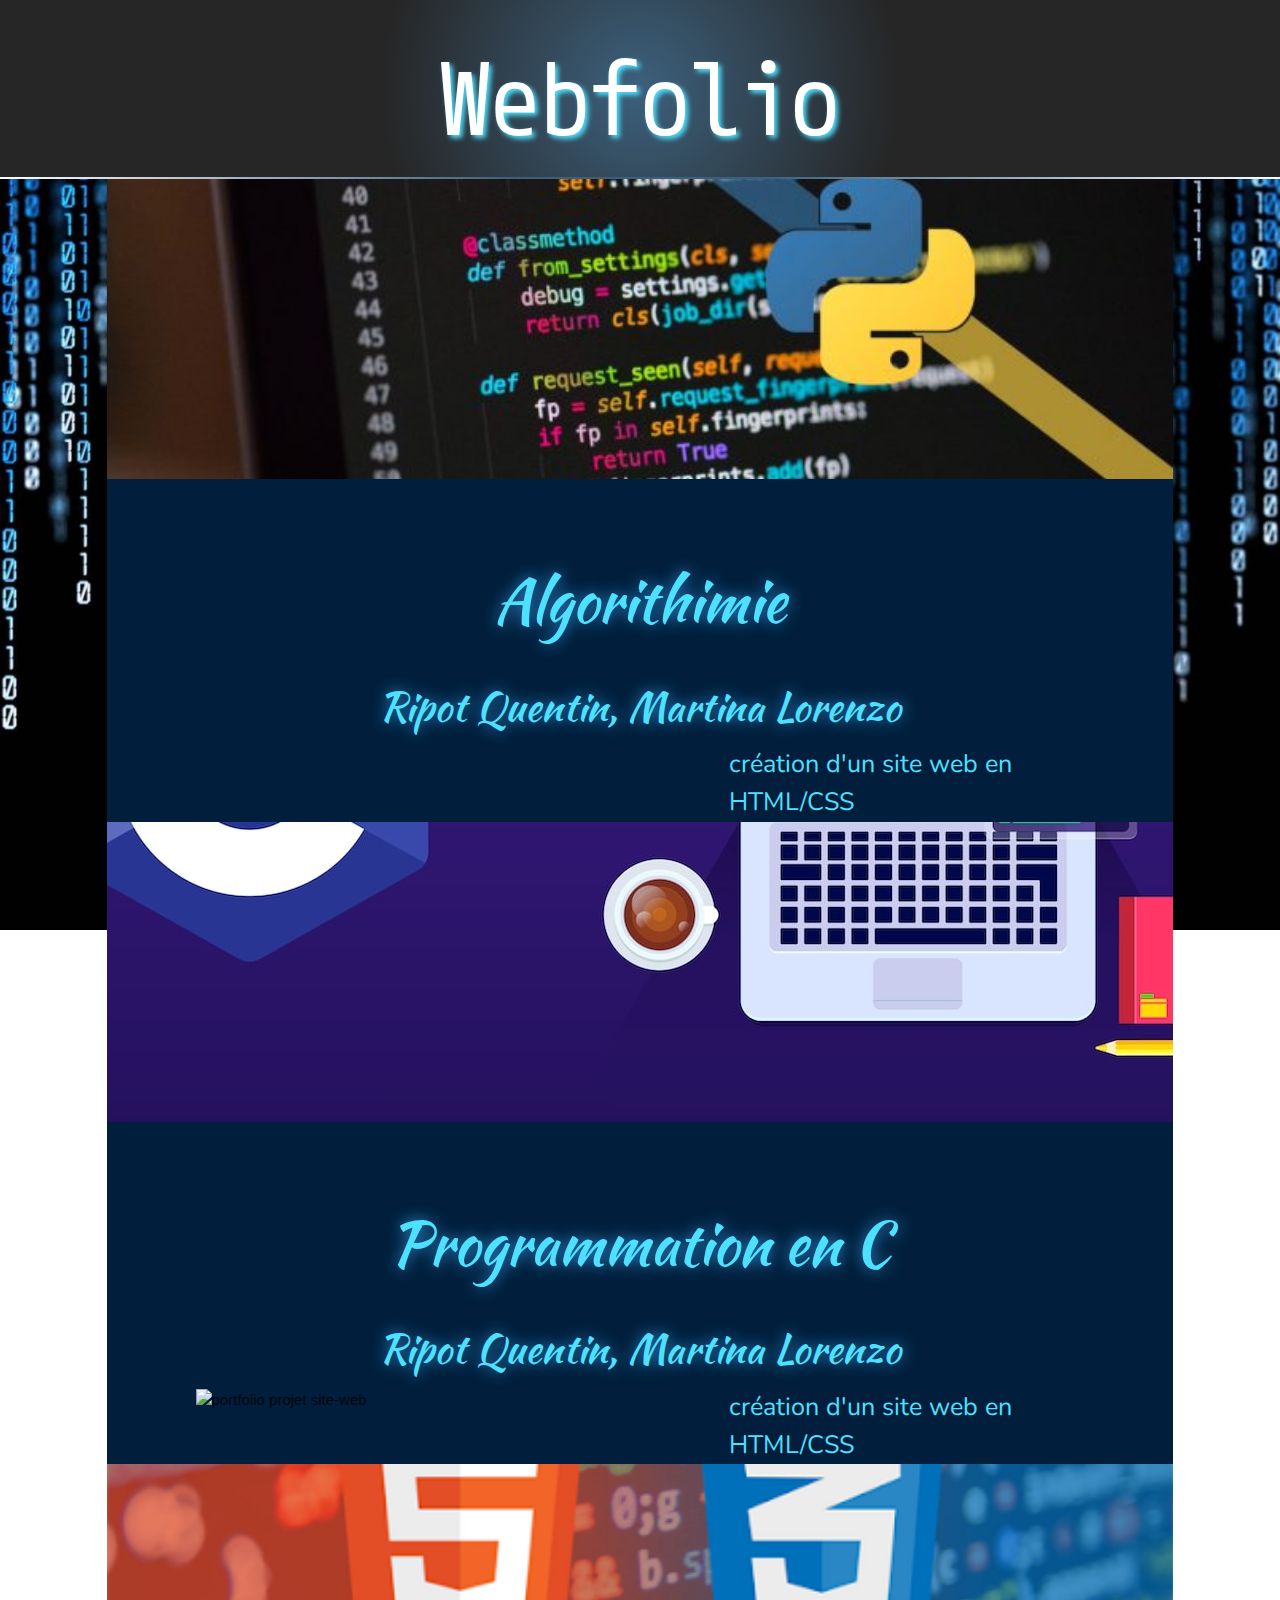
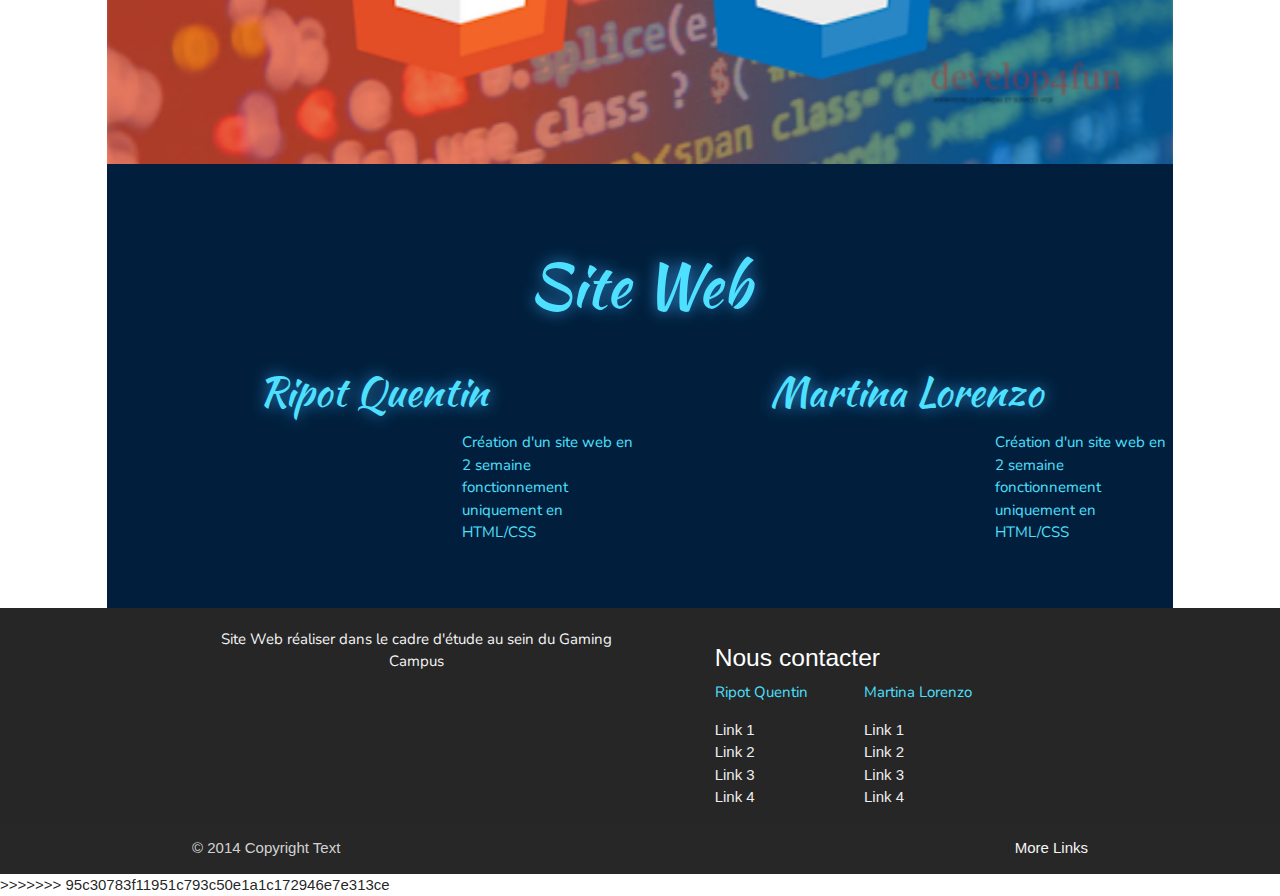
==== commit 513c8bbf: "carousel tout fonctionnel (guete la ryme);" ====
--- a/Quentin/ index.html
+++ b/Quentin/ index.html
@@ -23,6 +23,8 @@
           <div class="col s12 m12 l12 title">
             <h1>Webfolio</h1>
           </div>
+          <div class="col s12 m12 l12 trans">
+          </div>
         </div>
         </header>
 
@@ -37,11 +39,12 @@
               <h2 class="col s12 m12 l12">Algorithimie</h2>
               <h3 class="col s12 m12 l12">Ripot Quentin, Martina Lorenzo</h3>
               <div class="col s12 m12 l6 offset-l1 carousel carousel-slider">
-                <a class="carousel-item" href="#one!"><img src="img/mainq.png"></a>
-                <a class="carousel-item" href="#two!"><img src="img/blueq.png"></a>
-                <a class="carousel-item" href="#three!"><img src="img/greenq.png"></a>
-                <a class="carousel-item" href="#four!"><img src="img/redq.png"></a>
-                <a class="carousel-item" href="#five!"><img src="img/codehtml.png"></a>
+                <a class="col s12 button btn transparent z-depth-0 carousel-slider"><i class="blue-grey waves-effect waves-light material-icons left show" id="button_pre1">arrow_back</i><i class="blue-grey waves-effect waves-light material-icons right show" id="button_next1">arrow_forward</i></a>
+                <a class="col l12 carousel-item" href="#one!"><img src="img/mainq.png"></a>
+                <a class="col l12 carousel-item" href="#two!"><img src="img/blueq.png"></a>
+                <a class="col l12 carousel-item" href="#three!"><img src="img/greenq.png"></a>
+                <a class="col l12 carousel-item" href="#four!"><img src="img/redq.png"></a>
+                <a class="col l12 carousel-item" href="#five!"><img src="img/codehtml.png"></a>
               </div>
               <p class="col s12 m12 l4 flow-text">création d'un site web en HTML/CSS</p>
             </div>
--- a/Quentin/css/style.css
+++ b/Quentin/css/style.css
@@ -56,8 +56,8 @@
 }
 
 .trans {
-  height: 50px;
-  background: linear-gradient(180deg, rgba(38,38,38,1) 40%, rgba(1,31,60,1) 100%);
+  height: 2px;
+  background: radial-gradient(circle, rgba(60,96,124,1) 20%, rgba(255,255,255,1) 100%);
 }
 
 .bg_main{
@@ -74,6 +74,34 @@
   z-index: 2;
 }
 
-.carousel .carousel-slider{
-  height: 200px;
+.carousel .carousel-item {
+  height: 300px !important;
 }
+
+.carousel .carousel-item > img {
+  max-width:100%;height:auto;
+}
+
+.button{
+  text-align: inherit;
+  margin-top: 25%;
+  position: relative;
+  padding: 0;
+  z-index: 10;
+  color: #011f3c;
+}
+
+.button .show{
+  border-radius: 100%;
+  padding: 5px;
+  margin-left: 5px;
+}
+
+.button .right{
+  margin-right: 10px;
+  text-align: right;
+}
+
+.button .left{
+  text-align: left;
+}
